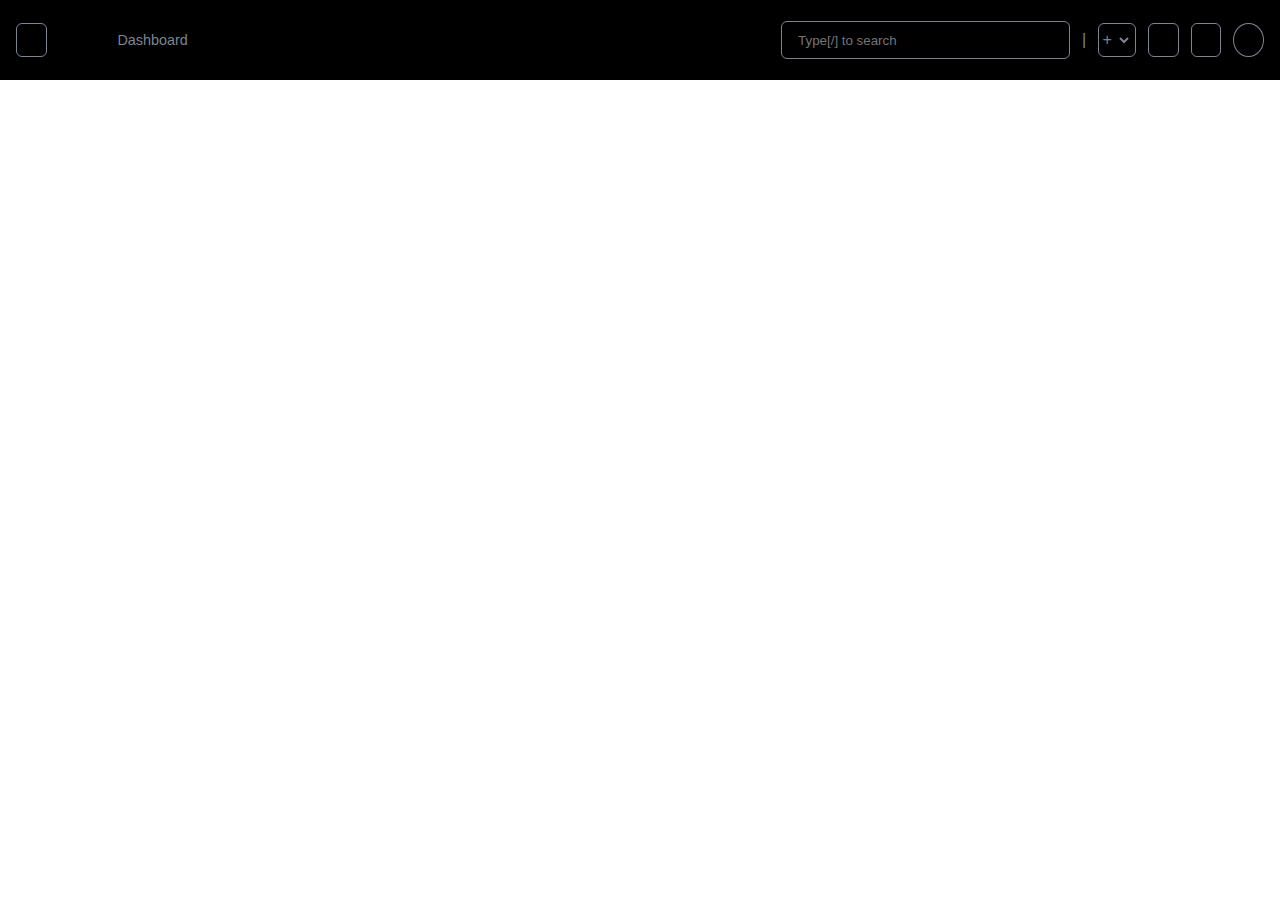
==== Github clone/index.html @ 103a1a43 "Started Github clone added navigation bar" ====
<!DOCTYPE html>
<html lang="en">
<head>
    <meta charset="UTF-8">
    <meta name="viewport" content="width=device-width, initial-scale=1.0">
    <title>Github clone</title>
    <link rel="stylesheet" href="style.css">
    <link rel="stylesheet" href="https://cdnjs.cloudflare.com/ajax/libs/font-awesome/6.4.2/css/all.min.css"
    integrity="sha512-z3gLpd7yknf1YoNbCzqRKc4qyor8gaKU1qmn+CShxbuBusANI9QpRohGBreCFkKxLhei6S9CQXFEbbKuqLg0DA=="
    crossorigin="anonymous" referrerpolicy="no-referrer" />
</head>
<body>
    <header>
        <div class="top">
            <div class="top-bar border">
                <i class="fa-solid fa-bars"></i>
            </div>
            <div class="top-logo">
                <i class="fa-brands fa-github"></i>
            </div>
            <span class="top-dash">Dashboard</span>
            <div class="top-none"></div>
            <div class="top-search border">
                <i class="fa-solid fa-magnifying-glass"></i>
                <input type="text" placeholder="Type[/] to search">
            </div>
            <span>|</span>
            <div class="top-cadd border">
                +
                <select></select>
            </div>
            <div class="top-issues border">
                <i class="fa-regular fa-circle-dot"></i>
            </div>
            <div class="top-pullrequests border">
                <i class="fa-solid fa-code-pull-request"></i>
            </div>
            <div class="top-profile border">
            </div>
        </div>
    </header>
</body>
</html>
---- Github clone/style.css ----
*{
    font-family: Arial;
    margin : 0px;
    border: border-box;
}

.top{
    display: flex;
    height : 48px;
    gap: 12px;
    padding : 16px;
    background-color: black;
    color: #7d8590;
    justify-content: flex-start;
    align-items: center;
}

.border{
    border :1px solid #7d8590;
    border-radius: 6px;
}

.top-bar{
    display: block;


    display: flex;
    align-items: center;
    justify-content: center;
    width: 32px;
    height: 32px;
}

.top-logo{
    height: 32px;
    width: 32px;
    margin-left: 8px;
    font-size: 32px;
    color: white;
}

.top-dash{
    font-size: 0.9rem;
    font-weight: lighter;
    text-align: center;
    padding: 5px;
    margin: 5px;
}

.top-none{
    width: 50%;
}

.top-search{
    height: 18px;
    display: flex;
    justify-content: flex-start;
    gap: 5px;
    padding: 9px;
    width: 300px;
}

select, input{
    background-color: black;
    color: #7d8590;
    border: transparent;
}

.top-cadd{
    height: 32px;
    width: 40px;
    display: flex;
    align-items: center;
    justify-content: center;
}

.top-pullrequests, .top-issues{
    height: 32px;
    width: 32px;
    display: flex;
    align-items: center;
    justify-content: center;
}

.top-profile{
    height: 32px;
    width: 32px;
    border-radius: 50%;
    display: flex;
    align-items: center;
    justify-content: center;
    background-image: url(profile.webp);
    background-size:150%;
    background-position: center;
    background-repeat: no-repeat;
}
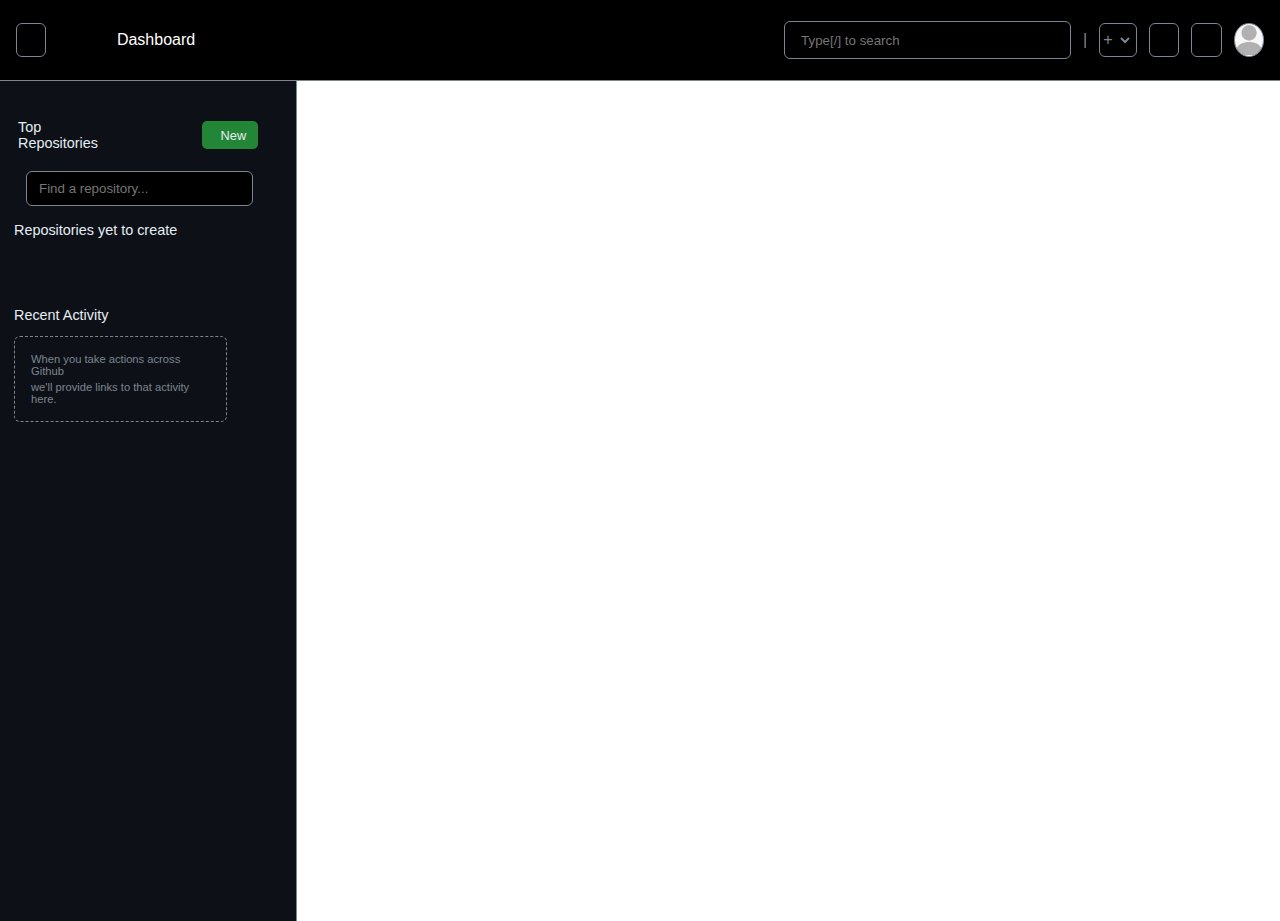
==== commit f1d7a896: "Added sidebar to github" ====
--- a/Github clone/index.html
+++ b/Github clone/index.html
@@ -39,5 +39,35 @@
             </div>
         </div>
     </header>
+    <main>
+        <div class="sidebar">
+            <div class="sidebar-repo">
+                <span class="repo-top">
+                    Top Repositories
+                </span>
+                <span class="repo-none"></span>
+                <span class="repo-sym">
+                    <i class="fa-solid fa-book-bookmark"></i>
+                    New
+                </span>
+            </div>
+            <div class="repo-search border">
+                <input type="text" placeholder="Find a repository...">
+            </div>
+            <div class="sidebar-repo-list">
+                Repositories yet to create
+            </div>
+            <span class="recent-top">
+                Recent Activity
+            </span>
+            <div class="sidebar-recentactivity border">
+                <p>When you take actions across Github<p>
+                    <p style="font-size: 0.3em;">&ThinSpace;</p>
+                <p>we'll provide links to that activity here.</p>
+            </div>
+            <div class="sidebar-none"></div>
+            <div class="content"></div>
+        </div>
+    </main>
 </body>
 </html>--- a/Github clone/style.css
+++ b/Github clone/style.css
@@ -13,6 +13,7 @@
     color: #7d8590;
     justify-content: flex-start;
     align-items: center;
+    border-bottom: 1px solid #7d8590;
 }
 
 .border{
@@ -40,9 +41,10 @@
 }
 
 .top-dash{
-    font-size: 0.9rem;
+    font-size: 1rem;
     font-weight: lighter;
     text-align: center;
+    color: white;
     padding: 5px;
     margin: 5px;
 }
@@ -93,4 +95,81 @@
     background-size:150%;
     background-position: center;
     background-repeat: no-repeat;
-}+}
+
+.sidebar{
+    background-color: #0d1117;
+    width: 20%;
+    height: 800px;
+    color: #e6edf3;
+    padding: 30px 30px 10px 10px;
+    border-right: 1px solid #7d8590;
+}
+
+.sidebar-repo{
+    padding: 4px;
+    margin: 4px;
+    display: flex;
+    align-items: center;
+    justify-content: flex-start;
+}
+
+.repo-top{
+    font-size: 0.9rem;
+}
+
+.repo-none{
+    width: 40%;
+}
+
+.repo-sym{
+    font-weight: 500;
+    display: flex;
+    align-items: center;
+    justify-content: center;
+    width: 62.2px;
+    height: 28px;
+    gap: 7px;
+    font-size: 0.8rem;
+    background-color: #238636;
+    border-radius: 5px;
+}
+
+.repo-search{
+    background-color: black;
+    width: 80%;
+    display: flex;
+    height: 15px;
+    text-align: start;
+    align-items: center;
+    padding: 9px 10px;
+    margin: 16px;
+}
+
+.sidebar-recentactivity{
+    border-style: dashed;
+    font-size: 0.7rem;
+    padding: 16px;
+    width: 70%;
+    margin: 4px;
+    margin-top: 12px;
+    color: #7d8590;
+}
+
+.recent-top{
+    font-size: 0.9rem;
+    margin: 4px;
+}
+
+.sidebar-repo-list{
+    width: 80%;
+    font-size: 0.9rem;
+    margin: 4px;
+    height: 80px;
+}
+
+.main{
+    display: flex;
+    justify-content: flex-start;
+}
+
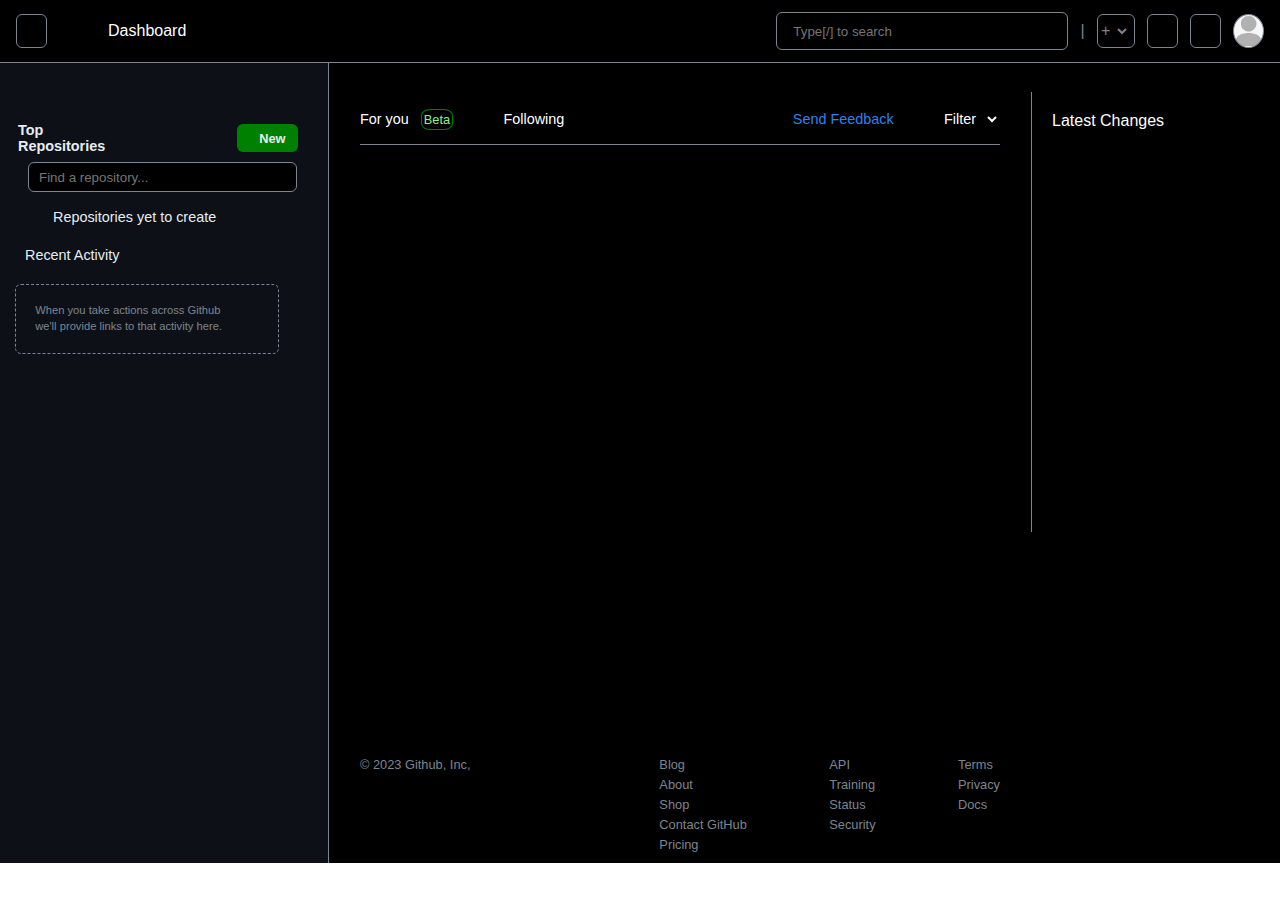
==== commit 741badb8: "Improved things in sidebar and added main content and footer" ====
--- a/Github clone/index.html
+++ b/Github clone/index.html
@@ -39,35 +39,87 @@
             </div>
         </div>
     </header>
-    <main>
-        <div class="sidebar">
-            <div class="sidebar-repo">
-                <span class="repo-top">
-                    Top Repositories
-                </span>
-                <span class="repo-none"></span>
-                <span class="repo-sym">
-                    <i class="fa-solid fa-book-bookmark"></i>
-                    New
-                </span>
-            </div>
-            <div class="repo-search border">
-                <input type="text" placeholder="Find a repository...">
-            </div>
-            <div class="sidebar-repo-list">
+    <div class="application-main">
+        <aside class = "sidebar">
+                <div class="sidebar-repo font">
+                    <span class ="repo-top">
+                        Top Repositories
+                    </span>
+                    <span class="repo-none"></span>
+                    <span class="repo-sym">
+                        <i class="fa-solid fa-book-bookmark"></i>
+                        New
+                    </span>
+                </div>
+                <input class="repo-search border" type="text" placeholder="Find a repository...">
+            <div class="sidebar-repo-list font">
                 Repositories yet to create
             </div>
-            <span class="recent-top">
+            <span class="recent-top font">
                 Recent Activity
             </span>
             <div class="sidebar-recentactivity border">
                 <p>When you take actions across Github<p>
                     <p style="font-size: 0.3em;">&ThinSpace;</p>
-                <p>we'll provide links to that activity here.</p>
+                    <p>we'll provide links to that activity here.</p>
             </div>
             <div class="sidebar-none"></div>
-            <div class="content"></div>
+        </aside>
+        <div class="content">
+            <div class="content-nav">
+                <span class="nav-foryou font">
+                        For you
+                        <span class="nav-beta">Beta</span>
+                </span>
+                <span class="nav-following font">
+                    Following
+                </span>
+                <span class="nav-none"></span>
+                <span class="nav-feedback font">
+                    Send Feedback
+                </span>
+                <span class="nav-filter font">
+                    Filter
+                    <select class="nav-sel"></select>
+                </span>
+            </div>
+            <div class="info">
+                
+            </div>
+            <div class="footer">
+                <div class="footer-info">
+                    <span class="logo">
+                        <i class="fa-brands fa-github"></i>    
+                    </span>
+                    <span class="copy">&copy; 2023 Github, Inc,</span>
+                </div>
+                    <span class="footer-none"></span>
+                <ul>
+                    <li>Blog</li>
+                    <li>About</li>
+                    <li>Shop</li>
+                    <li>Contact GitHub</li>
+                    <li>Pricing</li>
+                </ul>
+                <ul>
+                    <li>API</li>
+                    <li>Training</li>
+                    <li>Status</li>
+                    <li>Security</li>
+                </ul>    
+                <ul>
+                    <li>Terms</li>
+                    <li>Privacy</li>
+                    <li>Docs</li>
+                </ul>
+            </div>
         </div>
-    </main>
+        <article class = "side-article">
+            <div class="article-latest">
+                Latest Changes 
+
+            </div>
+        </article>
+    </div>
 </body>
 </html>--- a/Github clone/style.css
+++ b/Github clone/style.css
@@ -6,7 +6,7 @@
 
 .top{
     display: flex;
-    height : 48px;
+    height : 30px;
     gap: 12px;
     padding : 16px;
     background-color: black;
@@ -17,14 +17,12 @@
 }
 
 .border{
-    border :1px solid #7d8590;
+    border : 0.0625rem solid #7d8590;
     border-radius: 6px;
 }
 
 .top-bar{
     display: block;
-
-
     display: flex;
     align-items: center;
     justify-content: center;
@@ -43,10 +41,10 @@
 .top-dash{
     font-size: 1rem;
     font-weight: lighter;
+    display: flex;
+    justify-content: center;
     text-align: center;
     color: white;
-    padding: 5px;
-    margin: 5px;
 }
 
 .top-none{
@@ -97,24 +95,36 @@
     background-repeat: no-repeat;
 }
 
+.application-main{
+    background-color: black;
+    height: 800px;
+    display: flex;
+    justify-content: flex-start;
+    flex-wrap: wrap;
+    color: white;
+}
+
 .sidebar{
+    display: flex;
+    flex-wrap: wrap;
     background-color: #0d1117;
-    width: 20%;
-    height: 800px;
+    width: 25%;
     color: #e6edf3;
-    padding: 30px 30px 10px 10px;
+    padding: 10px 0px 0px 8px;
     border-right: 1px solid #7d8590;
 }
 
 .sidebar-repo{
-    padding: 4px;
-    margin: 4px;
-    display: flex;
-    align-items: center;
-    justify-content: flex-start;
-}
-
-.repo-top{
+    width: 90%;
+    height: 30px;
+    display: flex;
+    justify-content: space-evenly;
+    align-items: center;
+    padding: 50px 30px 10px 10px;
+    font-weight: 770;
+}
+
+.font{
     font-size: 0.9rem;
 }
 
@@ -123,53 +133,134 @@
 }
 
 .repo-sym{
-    font-weight: 500;
-    display: flex;
-    align-items: center;
-    justify-content: center;
-    width: 62.2px;
-    height: 28px;
-    gap: 7px;
+    background-color: green;
+    height: 25px;
+    font-weight: 700;
     font-size: 0.8rem;
-    background-color: #238636;
-    border-radius: 5px;
+    width: 60px;
+    display: flex;
+    justify-content: space-evenly;
+    align-items: center;
+    padding: 2px 2px 1px 1px;
+    border-radius: 6px;
 }
 
 .repo-search{
-    background-color: black;
+    background-color: black;  
+    height: 20px;
     width: 80%;
     display: flex;
-    height: 15px;
+    align-items: center;
     text-align: start;
-    align-items: center;
-    padding: 9px 10px;
-    margin: 16px;
+    margin: -5px 0px 10px 20px;
+    padding: 4px 1px 4px 10px;
+}
+
+.sidebar-none{
+    height: 500px;
+    width: 100%;
+}
+
+.sidebar-repo-list, .recent-top{
+    height: 20px;
+    width: 100%;
+    padding: 2px 2px 2px 10px;
+    margin-left: 35px;
+}
+
+.recent-top, .sidebar-recentactivity{
+    margin-left: 7px;
+    margin-top: 10px;
 }
 
 .sidebar-recentactivity{
     border-style: dashed;
+    padding: 6%;
+    color: #7d8590;
+    height: 30px;
+    width: 70%;
+    align-items: center;
     font-size: 0.7rem;
-    padding: 16px;
-    width: 70%;
-    margin: 4px;
-    margin-top: 12px;
-    color: #7d8590;
-}
-
-.recent-top{
+}
+
+.content{
+    margin: 7px;
+    padding: 24px;
     font-size: 0.9rem;
-    margin: 4px;
-}
-
-.sidebar-repo-list{
-    width: 80%;
-    font-size: 0.9rem;
-    margin: 4px;
-    height: 80px;
-}
-
-.main{
-    display: flex;
-    justify-content: flex-start;
-}
-
+    width: 50%;
+    height: 600px;
+}
+.content-nav{
+    height: 50px;
+    width: 100%;
+    border-bottom: 1px solid #7d8590;
+    display: flex;
+    justify-content: space-between;
+    align-items: center;
+}
+
+.nav-beta{
+    padding: 2px;
+    border: 1px solid green;
+    color: lightgreen;
+    font-size: 0.8rem;
+    width: 10px;
+    border-radius: 30%;
+    margin-left: 8px;
+    font-weight: 400;
+}
+
+.nav-feedback{
+    color: #2f81f7;
+}
+
+.nav-none{
+    width: 20%;
+}
+
+.nav-sel{
+    color: white;
+}
+
+.latest{
+    width: 15%;
+}
+
+.info{
+    height: 520px;
+    width: 50px;
+}
+
+.footer{
+    display: flex;
+    justify-content: space-between;
+    color: #7d8590;
+    font-size: 0.8rem;
+    align-items: baseline;
+    height: 100px;
+    padding-top: 50px;
+    margin-top: 40px;
+}
+
+.footer-none{
+    width: 10%;
+}
+
+ul{
+    list-style: none;
+    line-height: 20px;
+}
+
+.side-article{
+    display: flex;
+    width: 18%;
+}
+
+.article-latest{
+    width: 100%;
+    height: 400px;
+    display: flex;
+    margin-top: 29px;
+    padding: 20px;
+    border-left: 1px solid #7d8590;
+}